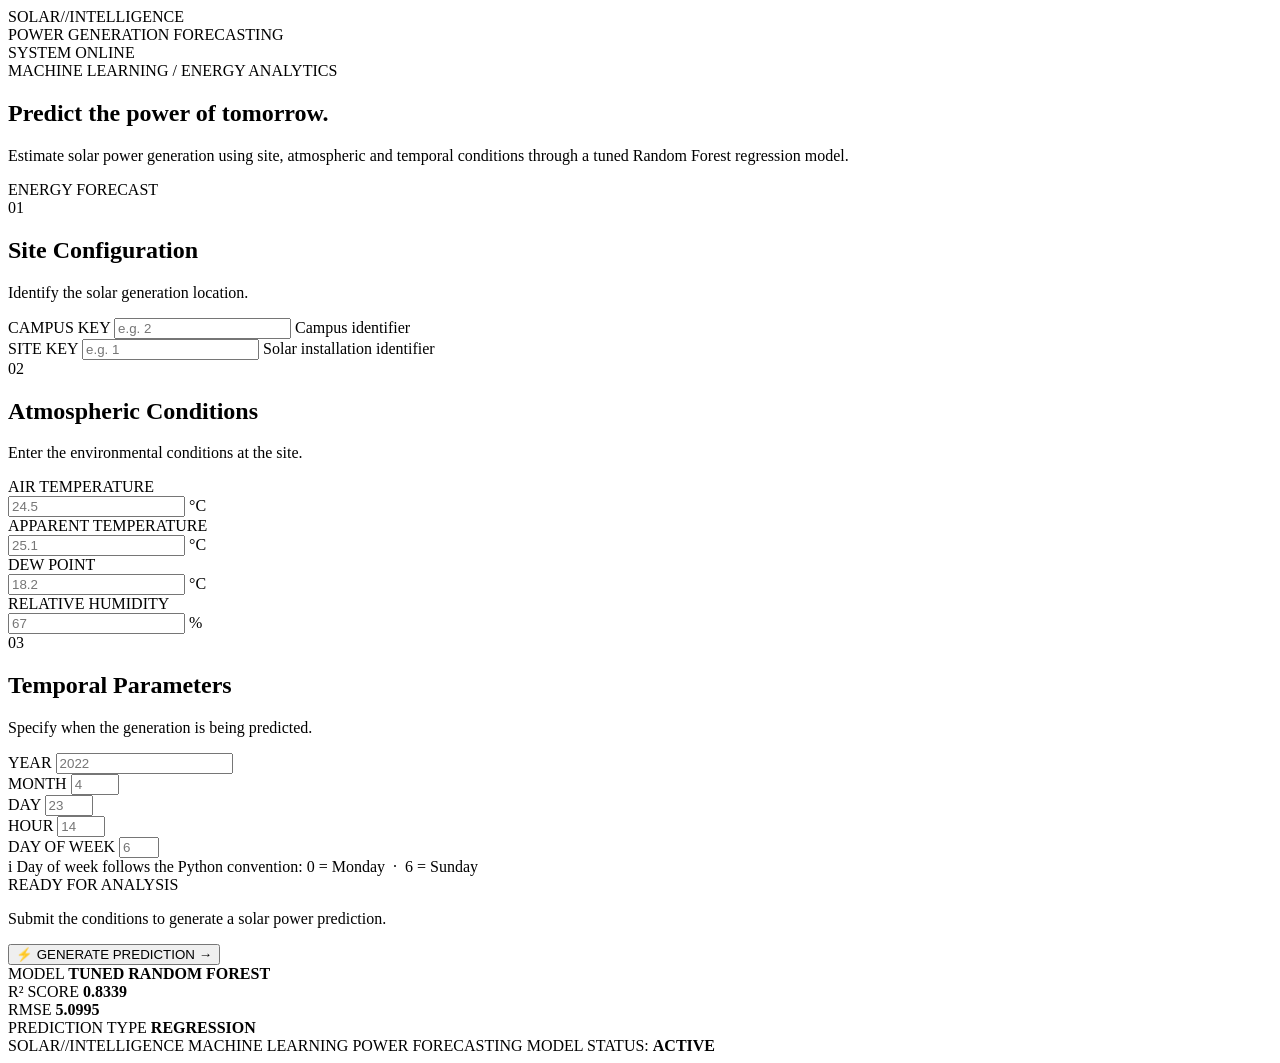
==== templates/index.html @ a569c009 "Add Flask web application" ====
<!DOCTYPE html>
<html lang="en">
<head>
    <meta charset="UTF-8">
    <meta name="viewport" content="width=device-width, initial-scale=1.0">

    <title>Solar Intelligence | Prediction</title>

    <!-- Google Fonts -->
    <link rel="preconnect" href="https://fonts.googleapis.com">
    <link rel="preconnect" href="https://fonts.gstatic.com" crossorigin>

    <link
        href="https://fonts.googleapis.com/css2?family=DM+Sans:wght@400;500;600;700&family=Space+Mono:wght@400;700&display=swap"
        rel="stylesheet"
    >

    <!-- Main stylesheet -->
    <link
        rel="stylesheet"
        href="{{ url_for('static', filename='css/style.css') }}"
    >
</head>

<body>

    <!-- Background decorative elements -->
    <div class="background-glow glow-one"></div>
    <div class="background-glow glow-two"></div>

    <!-- ================= HEADER ================= -->

    <header class="topbar">

        <div class="brand">

            <div class="brand-mark">
                <span></span>
            </div>

            <div class="brand-text">
                <div class="brand-name">SOLAR<span>//</span>INTELLIGENCE</div>
                <div class="brand-subtitle">POWER GENERATION FORECASTING</div>
            </div>

        </div>

        <div class="system-status">
            <span class="status-dot"></span>
            SYSTEM ONLINE
        </div>

    </header>


    <!-- ================= MAIN ================= -->

    <main class="main-container">


        <!-- ================= HERO ================= -->

        <section class="hero">

            <div class="hero-content">

                <div class="eyebrow">
                    MACHINE LEARNING / ENERGY ANALYTICS
                </div>

                <h1>
                    Predict the
                    <span>power of tomorrow.</span>
                </h1>

                <p>
                    Estimate solar power generation using site,
                    atmospheric and temporal conditions through
                    a tuned Random Forest regression model.
                </p>

            </div>


            <div class="hero-visual">

                <div class="sun-orbit">

                    <div class="orbit orbit-one"></div>
                    <div class="orbit orbit-two"></div>

                    <div class="sun">
                        <div class="sun-core"></div>
                    </div>

                </div>

                <div class="energy-label">
                    <span class="energy-line"></span>
                    ENERGY FORECAST
                </div>

            </div>

        </section>


        <!-- ================= FORM ================= -->

        <form action="/predict" method="POST">


            <!-- ================= SITE CONFIGURATION ================= -->

            <section class="panel">

                <div class="panel-header">

                    <div class="panel-number">01</div>

                    <div>
                        <h2>Site Configuration</h2>
                        <p>Identify the solar generation location.</p>
                    </div>

                </div>


                <div class="input-grid two-columns">

                    <div class="input-group">

                        <label for="campus_key">
                            CAMPUS KEY
                        </label>

                        <input
                            type="number"
                            id="campus_key"
                            name="campus_key"
                            placeholder="e.g. 2"
                            required
                        >

                        <span class="input-hint">
                            Campus identifier
                        </span>

                    </div>


                    <div class="input-group">

                        <label for="site_key">
                            SITE KEY
                        </label>

                        <input
                            type="number"
                            id="site_key"
                            name="site_key"
                            placeholder="e.g. 1"
                            required
                        >

                        <span class="input-hint">
                            Solar installation identifier
                        </span>

                    </div>

                </div>

            </section>



            <!-- ================= WEATHER CONDITIONS ================= -->

            <section class="panel">

                <div class="panel-header">

                    <div class="panel-number">02</div>

                    <div>
                        <h2>Atmospheric Conditions</h2>
                        <p>Enter the environmental conditions at the site.</p>
                    </div>

                </div>


                <div class="input-grid four-columns">


                    <div class="input-group">

                        <label for="air_temperature">
                            AIR TEMPERATURE
                        </label>

                        <div class="input-with-unit">

                            <input
                                type="number"
                                step="any"
                                id="air_temperature"
                                name="air_temperature"
                                placeholder="24.5"
                                required
                            >

                            <span>°C</span>

                        </div>

                    </div>



                    <div class="input-group">

                        <label for="apparent_temperature">
                            APPARENT TEMPERATURE
                        </label>

                        <div class="input-with-unit">

                            <input
                                type="number"
                                step="any"
                                id="apparent_temperature"
                                name="apparent_temperature"
                                placeholder="25.1"
                                required
                            >

                            <span>°C</span>

                        </div>

                    </div>



                    <div class="input-group">

                        <label for="dew_point_temperature">
                            DEW POINT
                        </label>

                        <div class="input-with-unit">

                            <input
                                type="number"
                                step="any"
                                id="dew_point_temperature"
                                name="dew_point_temperature"
                                placeholder="18.2"
                                required
                            >

                            <span>°C</span>

                        </div>

                    </div>



                    <div class="input-group">

                        <label for="relative_humidity">
                            RELATIVE HUMIDITY
                        </label>

                        <div class="input-with-unit">

                            <input
                                type="number"
                                step="any"
                                id="relative_humidity"
                                name="relative_humidity"
                                placeholder="67"
                                required
                            >

                            <span>%</span>

                        </div>

                    </div>

                </div>

            </section>



            <!-- ================= TIME PARAMETERS ================= -->

            <section class="panel">

                <div class="panel-header">

                    <div class="panel-number">03</div>

                    <div>
                        <h2>Temporal Parameters</h2>
                        <p>Specify when the generation is being predicted.</p>
                    </div>

                </div>


                <div class="input-grid five-columns">


                    <div class="input-group">

                        <label for="year">
                            YEAR
                        </label>

                        <input
                            type="number"
                            id="year"
                            name="year"
                            placeholder="2022"
                            required
                        >

                    </div>



                    <div class="input-group">

                        <label for="month">
                            MONTH
                        </label>

                        <input
                            type="number"
                            min="1"
                            max="12"
                            id="month"
                            name="month"
                            placeholder="4"
                            required
                        >

                    </div>



                    <div class="input-group">

                        <label for="day">
                            DAY
                        </label>

                        <input
                            type="number"
                            min="1"
                            max="31"
                            id="day"
                            name="day"
                            placeholder="23"
                            required
                        >

                    </div>



                    <div class="input-group">

                        <label for="hour">
                            HOUR
                        </label>

                        <input
                            type="number"
                            min="0"
                            max="23"
                            id="hour"
                            name="hour"
                            placeholder="14"
                            required
                        >

                    </div>



                    <div class="input-group">

                        <label for="day_of_week">
                            DAY OF WEEK
                        </label>

                        <input
                            type="number"
                            min="0"
                            max="6"
                            id="day_of_week"
                            name="day_of_week"
                            placeholder="6"
                            required
                        >

                    </div>

                </div>


                <div class="day-info">

                    <span class="info-symbol">i</span>

                    <span>
                        Day of week follows the Python convention:
                        0 = Monday &nbsp;·&nbsp; 6 = Sunday
                    </span>

                </div>

            </section>



            <!-- ================= PREDICT ================= -->

            <section class="prediction-action">

                <div class="action-copy">

                    <div class="action-label">
                        READY FOR ANALYSIS
                    </div>

                    <p>
                        Submit the conditions to generate
                        a solar power prediction.
                    </p>

                </div>


                <button
                    type="submit"
                    class="predict-button"
                >

                    <span class="button-icon">⚡</span>

                    <span>
                        GENERATE PREDICTION
                    </span>

                    <span class="button-arrow">→</span>

                </button>

            </section>

        </form>



        <!-- ================= MODEL INFORMATION ================= -->

        <section class="model-strip">

            <div class="model-item">

                <span class="model-label">
                    MODEL
                </span>

                <strong>
                    TUNED RANDOM FOREST
                </strong>

            </div>


            <div class="model-divider"></div>


            <div class="model-item">

                <span class="model-label">
                    R² SCORE
                </span>

                <strong>
                    0.8339
                </strong>

            </div>


            <div class="model-divider"></div>


            <div class="model-item">

                <span class="model-label">
                    RMSE
                </span>

                <strong>
                    5.0995
                </strong>

            </div>


            <div class="model-divider"></div>


            <div class="model-item">

                <span class="model-label">
                    PREDICTION TYPE
                </span>

                <strong>
                    REGRESSION
                </strong>

            </div>

        </section>


    </main>



    <!-- ================= FOOTER ================= -->

    <footer>

        <span>
            SOLAR//INTELLIGENCE
        </span>

        <span>
            MACHINE LEARNING POWER FORECASTING
        </span>

        <span>
            MODEL STATUS: <b>ACTIVE</b>
        </span>

    </footer>


</body>
</html>
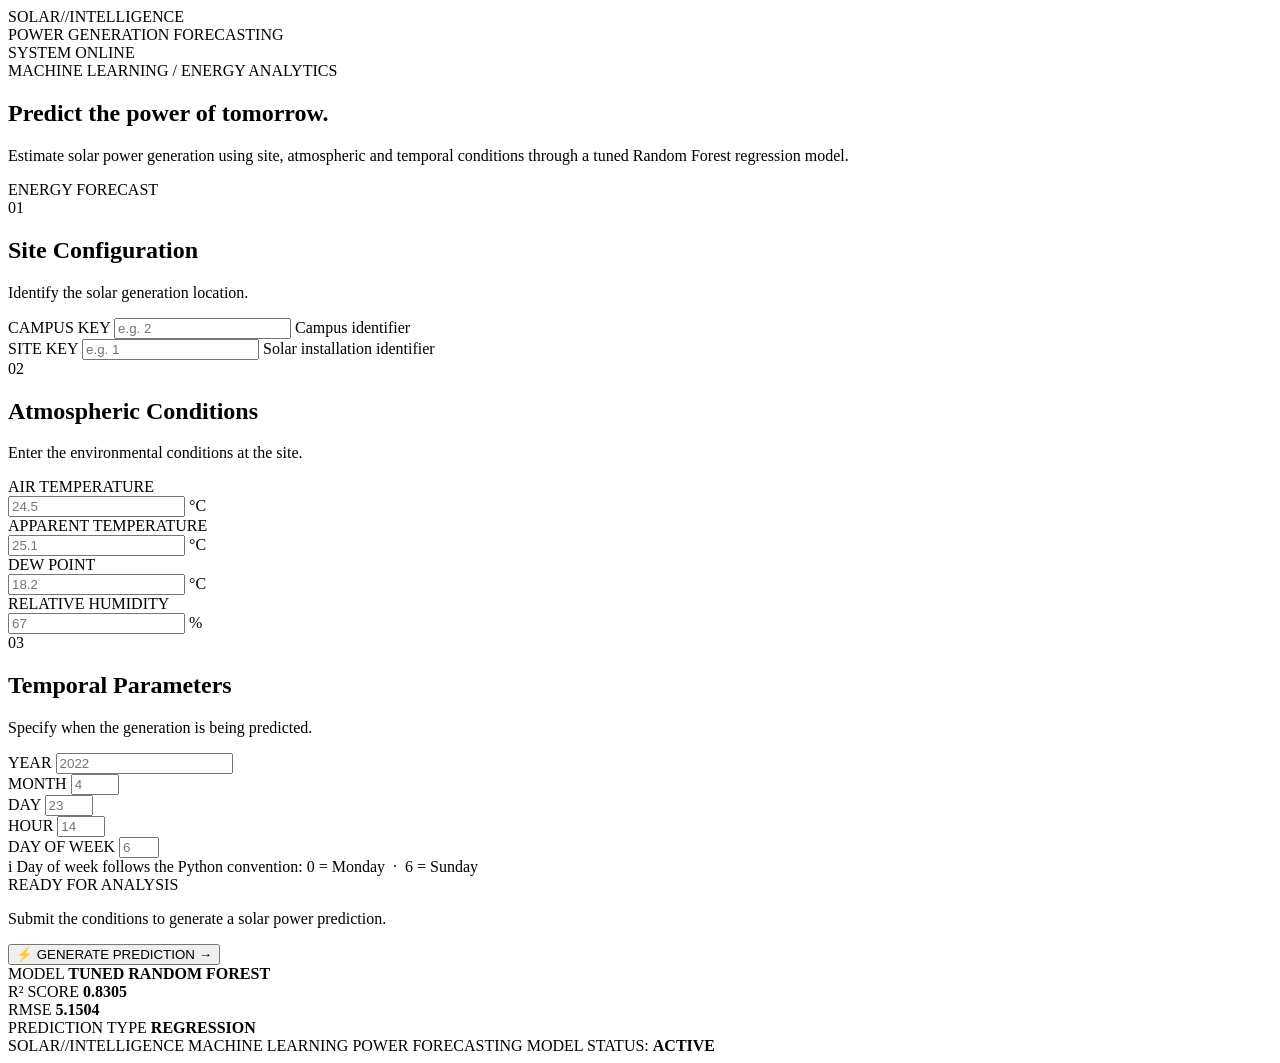
==== commit 877777af: "Fix HTML encoding issues in index.html" ====
--- a/templates/index.html
+++ b/templates/index.html
@@ -497,7 +497,7 @@
                 </span>
 
                 <strong>
-                    0.8339
+                    0.8305
                 </strong>
 
             </div>
@@ -513,7 +513,7 @@
                 </span>
 
                 <strong>
-                    5.0995
+                    5.1504
                 </strong>
 
             </div>
@@ -561,4 +561,4 @@
 
 
 </body>
-</html>+</html>
